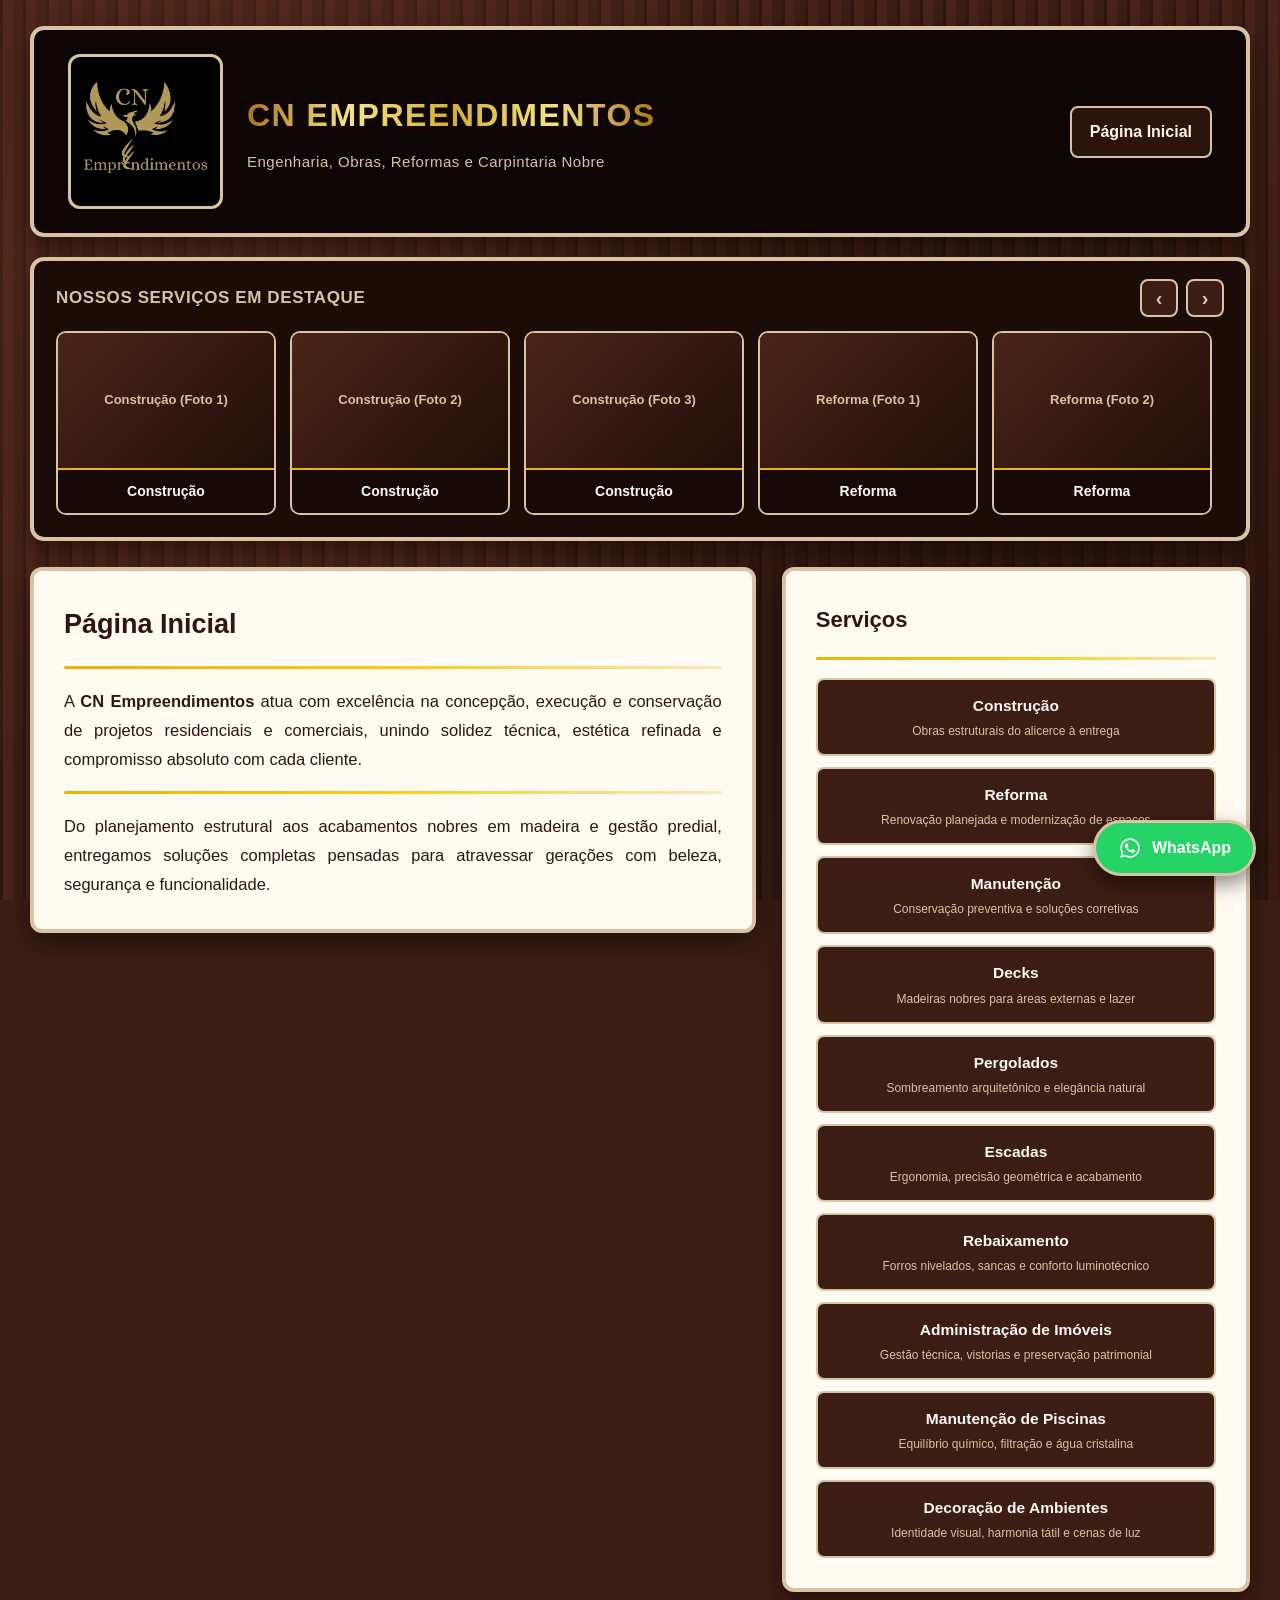
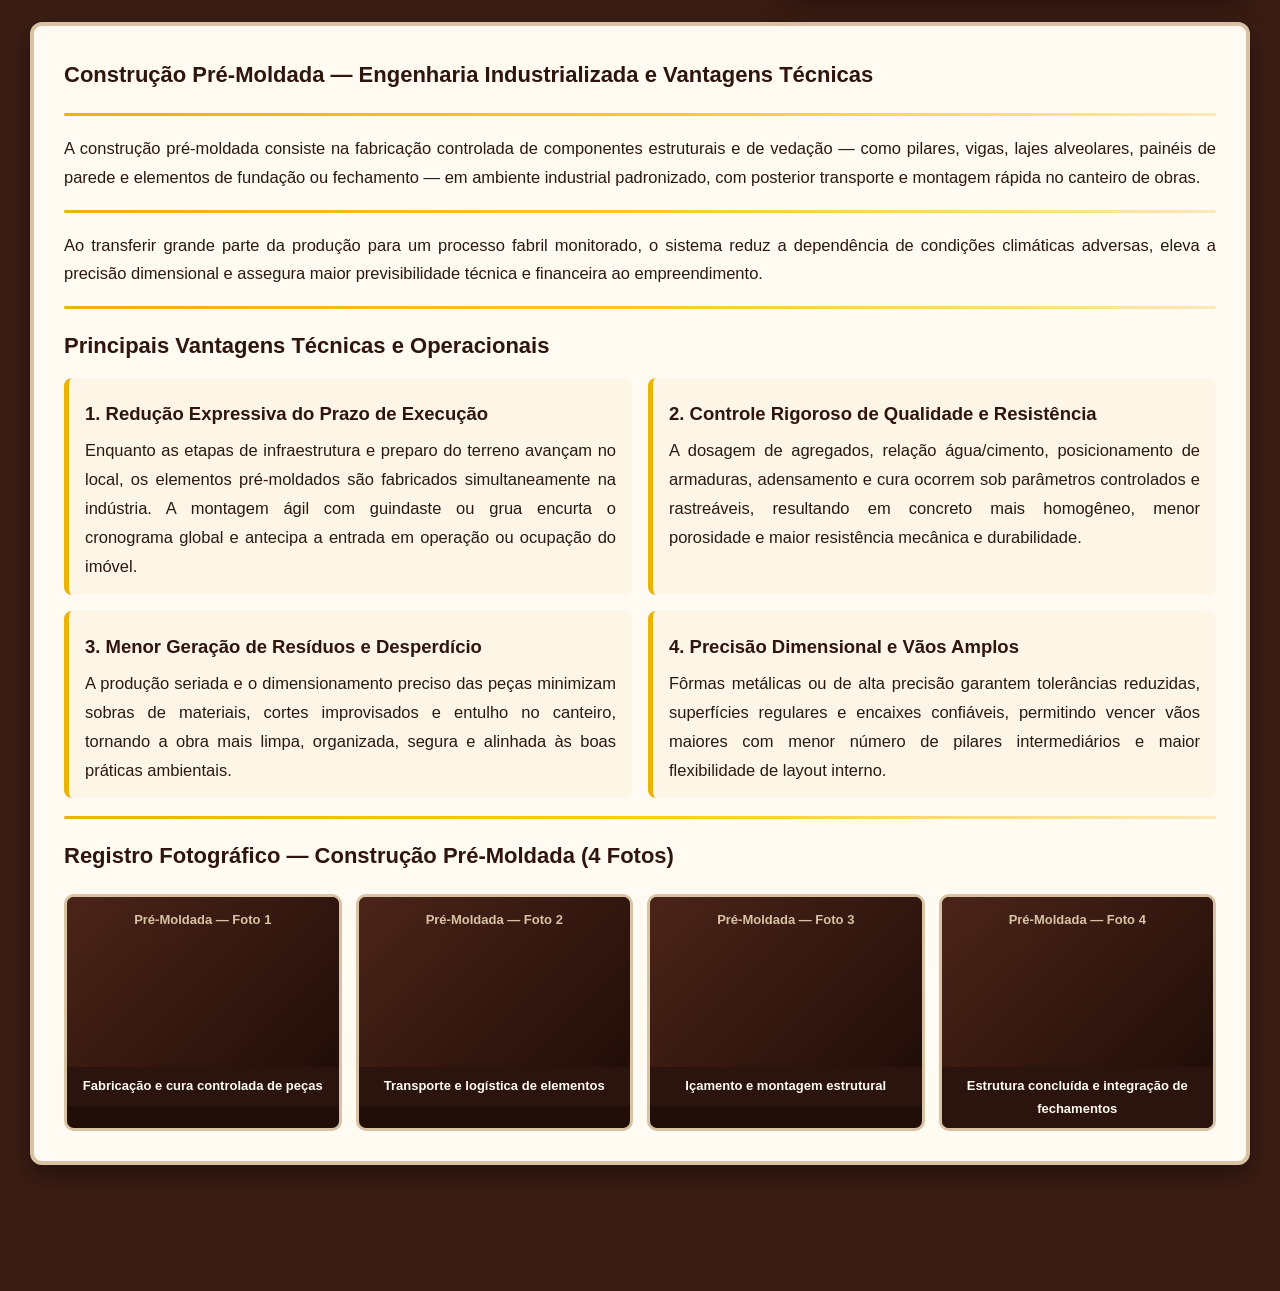
==== index.html @ 03586ccb "Add files via upload" ====
<!DOCTYPE html>
<html lang="pt-BR">
<head>
  <meta charset="UTF-8">
  <meta name="viewport" content="width=device-width, initial-scale=1.0">
  <title>CN Empreendimentos</title>
  <link rel="icon" type="image/jpeg" href="logo.jpg">
  <link rel="stylesheet" href="estilo.css">
</head>
<body>
  <div class="container">
    <!-- 1º Cabeçalho: Box Maior com Logo -->
    <header class="cabecalho-box">
      <a class="marca" href="index.html">
        <img src="logo.jpg" alt="Logo CN Empreendimentos" class="marca-imagem">
        <div class="marca-textos">
          <span class="marca-titulo">CN Empreendimentos</span>
          <span class="marca-subtitulo">Engenharia, Obras, Reformas e Carpintaria Nobre</span>
        </div>
      </a>
      <nav class="navegacao">
        <a href="index.html">Página Inicial</a>
      </nav>
    </header>

    <!-- 2º Cabeçalho: Vitrine Dinâmica com Fotos dos Serviços -->
    <div id="segundo-cabecalho-vitrine"></div>

    <!-- Corpo Principal: Página Inicial à esquerda + Caixa de Serviços ao lado -->
    <main class="layout-duas-colunas">
      <section class="caixa">
        <h1>Página Inicial</h1>
        <hr class="divisor-amarelo">
        <p>
          A <strong>CN Empreendimentos</strong> atua com excelência na concepção, execução e conservação de projetos residenciais e comerciais, unindo solidez técnica, estética refinada e compromisso absoluto com cada cliente.
        </p>
        <hr class="divisor-amarelo">
        <p>
          Do planejamento estrutural aos acabamentos nobres em madeira e gestão predial, entregamos soluções completas pensadas para atravessar gerações com beleza, segurança e funcionalidade.
        </p>
      </section>

      <!-- Caixa de Serviços posicionada ao lado da Página Inicial -->
      <aside id="guia-acesso-rapido"></aside>
    </main>
  </div>

  <script src="sistema.js"></script>
</body>
</html>
---- estilo.css ----
:root {
  --jacaranda-base: #3b1d14;
  --jacaranda-escuro: #210e09;
  --jacaranda-claro: #6b3523;
  --ipe-champanha: #d8c3a5;
  --ipe-amarelo: #eab308;
  --ouro: #d4af37;
  --ouro-brilho: #f7e387;
  --caixa-fundo: #fffaf2;
  --texto: #24130c;
}

* {
  box-sizing: border-box;
  margin: 0;
  padding: 0;
}

html, body {
  min-height: 100%;
  font-family: 'Segoe UI', Tahoma, Geneva, Verdana, sans-serif;
  color: var(--texto);
  line-height: 1.75;
}

/* Fundo em tons naturais da madeira Jacarandá */
body {
  background-color: var(--jacaranda-base);
  background-image:
    radial-gradient(circle at 18% 25%, rgba(107, 53, 35, 0.5), transparent 48%),
    radial-gradient(circle at 82% 75%, rgba(33, 14, 9, 0.7), transparent 52%),
    repeating-linear-gradient(
      90deg,
      rgba(33, 14, 9, 0.45) 0px,
      rgba(33, 14, 9, 0.45) 3px,
      rgba(107, 53, 35, 0.25) 3px,
      rgba(107, 53, 35, 0.25) 13px,
      rgba(59, 29, 20, 0.38) 13px,
      rgba(59, 29, 20, 0.38) 23px
    );
  background-attachment: fixed;
  padding-bottom: 100px;
}

.container {
  max-width: 1260px;
  margin: 26px auto;
  padding: 0 20px;
}

/* 1º Cabeçalho: Box Maior com Logo */
.cabecalho-box {
  background-color: #0e0604;
  border: 4px solid var(--ipe-champanha);
  border-radius: 14px;
  padding: 24px 34px;
  margin-bottom: 20px;
  box-shadow: 0 12px 28px rgba(0, 0, 0, 0.5);
  display: flex;
  align-items: center;
  justify-content: space-between;
  gap: 24px;
  flex-wrap: wrap;
}

.marca {
  display: flex;
  align-items: center;
  gap: 24px;
  text-decoration: none;
  flex-wrap: wrap;
}

.marca-imagem {
  width: 155px;
  height: 155px;
  object-fit: contain;
  background-color: #000000;
  border: 3px solid var(--ipe-champanha);
  border-radius: 12px;
  padding: 6px;
  display: block;
}

.marca-textos {
  display: flex;
  flex-direction: column;
  gap: 6px;
}

.marca-titulo {
  font-size: 32px;
  font-weight: 800;
  letter-spacing: 1.5px;
  text-transform: uppercase;
  background: linear-gradient(90deg, #aa771c, var(--ouro-brilho), var(--ouro), var(--ouro-brilho), #aa771c);
  -webkit-background-clip: text;
  background-clip: text;
  color: transparent;
}

.marca-subtitulo {
  color: var(--ipe-champanha);
  font-size: 15px;
  letter-spacing: 0.5px;
}

.navegacao a {
  display: inline-block;
  color: #fff6e8;
  text-decoration: none;
  font-weight: 700;
  font-size: 16px;
  padding: 10px 18px;
  background-color: #2b140d;
  border: 2px solid var(--ipe-champanha);
  border-radius: 8px;
  transition: all 0.2s ease;
}

.navegacao a:hover {
  background-color: var(--ipe-amarelo);
  color: #210e09;
  border-color: #210e09;
}

/* 2º Cabeçalho: Vitrine Dinâmica com Fotos dos Serviços */
.segundo-cabecalho {
  background-color: #1c0c08;
  border: 4px solid var(--ipe-champanha);
  border-radius: 14px;
  padding: 18px 22px;
  margin-bottom: 26px;
  box-shadow: 0 10px 24px rgba(0, 0, 0, 0.45);
}

.vitrine-topo {
  display: flex;
  align-items: center;
  justify-content: space-between;
  margin-bottom: 14px;
  gap: 12px;
}

.vitrine-titulo {
  color: var(--ipe-champanha);
  font-size: 17px;
  font-weight: 700;
  letter-spacing: 0.6px;
  text-transform: uppercase;
}

.vitrine-controles {
  display: flex;
  gap: 8px;
}

.btn-carrossel {
  background-color: #3b1d14;
  color: var(--ipe-champanha);
  border: 2px solid var(--ipe-champanha);
  border-radius: 8px;
  width: 38px;
  height: 38px;
  font-size: 20px;
  font-weight: 700;
  cursor: pointer;
  transition: all 0.2s ease;
}

.btn-carrossel:hover {
  background-color: var(--ipe-amarelo);
  color: #210e09;
  border-color: #210e09;
}

.vitrine-trilho {
  display: flex;
  gap: 14px;
  overflow-x: auto;
  scroll-behavior: smooth;
  scrollbar-width: none;
  padding-bottom: 4px;
}

.vitrine-trilho::-webkit-scrollbar {
  display: none;
}

.card-vitrine {
  flex: 0 0 220px;
  background-color: #2b140d;
  border: 2px solid var(--ipe-champanha);
  border-radius: 10px;
  overflow: hidden;
  text-decoration: none;
  transition: transform 0.25s ease, border-color 0.25s ease;
}

.card-vitrine:hover {
  transform: translateY(-4px);
  border-color: var(--ipe-amarelo);
}

.card-vitrine img,
.foto-fallback {
  width: 100%;
  height: 135px;
  object-fit: cover;
  display: block;
}

.foto-fallback {
  background: linear-gradient(135deg, #4b2418, #210e09);
  color: var(--ipe-champanha);
  display: flex;
  align-items: center;
  justify-content: center;
  text-align: center;
  padding: 12px;
  font-size: 13px;
  font-weight: 600;
}

.card-vitrine-legenda {
  padding: 9px 12px;
  color: #fffaf2;
  font-size: 14px;
  font-weight: 700;
  text-align: center;
  background-color: #160906;
  border-top: 2px solid var(--ipe-amarelo);
}

/* Layout Lado a Lado: Página Inicial / Serviço à esquerda + Caixa de Serviços ao lado */
.layout-duas-colunas {
  display: grid;
  grid-template-columns: 1.55fr 1fr;
  gap: 26px;
  align-items: start;
}

@media (max-width: 920px) {
  .layout-duas-colunas {
    grid-template-columns: 1fr;
  }
}

.caixa {
  background-color: var(--caixa-fundo);
  border: 4px solid var(--ipe-champanha);
  border-radius: 12px;
  padding: 30px;
  box-shadow: 0 10px 26px rgba(0, 0, 0, 0.42);
}

.caixa h1 {
  color: #2e150d;
  font-size: 27px;
  margin-bottom: 8px;
}

.caixa h2 {
  color: #2e150d;
  font-size: 22px;
  margin-bottom: 8px;
}

.caixa h3 {
  color: #2e150d;
  font-size: 18.5px;
  margin-top: 6px;
  margin-bottom: 6px;
}

.caixa p {
  font-size: 16.5px;
  color: #2b1810;
  text-align: justify;
}

/* Divisão de parágrafos na cor do Ipê Amarelo */
.divisor-amarelo {
  border: 0;
  height: 3px;
  background: linear-gradient(90deg, var(--ipe-amarelo), #facc15, rgba(234, 179, 8, 0.25));
  margin: 18px 0;
  border-radius: 2px;
}

/* Galeria de 3 fotos dentro de cada página de serviço */
.galeria-servico {
  display: grid;
  grid-template-columns: repeat(3, 1fr);
  gap: 14px;
  margin-top: 18px;
}

@media (max-width: 680px) {
  .galeria-servico {
    grid-template-columns: 1fr;
  }
}

/* Galeria de 4 fotos na caixa de Construção Pré-Moldada no rodapé */
.galeria-premoldada {
  display: grid;
  grid-template-columns: repeat(4, 1fr);
  gap: 14px;
  margin-top: 18px;
}

@media (max-width: 960px) {
  .galeria-premoldada {
    grid-template-columns: repeat(2, 1fr);
  }
}

@media (max-width: 560px) {
  .galeria-premoldada {
    grid-template-columns: 1fr;
  }
}

.item-galeria {
  border: 3px solid var(--ipe-champanha);
  border-radius: 10px;
  overflow: hidden;
  background-color: #210e09;
  cursor: pointer;
  transition: transform 0.25s ease, border-color 0.25s ease;
}

.item-galeria:hover {
  transform: scale(1.03);
  border-color: var(--ipe-amarelo);
}

.item-galeria img,
.item-galeria .foto-fallback {
  width: 100%;
  height: 170px;
  object-fit: cover;
  display: block;
}

.item-galeria figcaption {
  padding: 8px 10px;
  font-size: 13px;
  font-weight: 600;
  color: #fffaf2;
  background-color: #2b140d;
  text-align: center;
}

/* Caixa de Serviços Lateral */
.grade-acesso {
  display: grid;
  grid-template-columns: 1fr;
  gap: 11px;
  margin-top: 10px;
}

.botao-servico {
  display: flex;
  flex-direction: column;
  align-items: center;
  justify-content: center;
  text-align: center;
  background-color: #3b1d14;
  color: #fffaf2;
  text-decoration: none;
  padding: 12px 16px;
  border-radius: 8px;
  border: 2px solid var(--ipe-champanha);
  font-weight: 700;
  font-size: 15.5px;
  transition: all 0.2s ease;
}

.botao-servico-sub {
  font-size: 12px;
  font-weight: 500;
  color: var(--ipe-champanha);
  margin-top: 2px;
}

.botao-servico:hover,
.botao-servico.ativo {
  background-color: var(--ipe-amarelo);
  color: #210e09;
  border-color: #210e09;
  transform: translateX(4px);
}

.botao-servico:hover .botao-servico-sub,
.botao-servico.ativo .botao-servico-sub {
  color: #210e09;
}

/* Rodapé com Caixa de Construção Pré-Moldada */
.rodape-site {
  margin-top: 30px;
}

.grade-vantagens-premoldada {
  display: grid;
  grid-template-columns: repeat(2, 1fr);
  gap: 16px;
  margin-top: 12px;
}

@media (max-width: 760px) {
  .grade-vantagens-premoldada {
    grid-template-columns: 1fr;
  }
}

.item-vantagem {
  background-color: #fdf5e6;
  border-left: 5px solid var(--ipe-amarelo);
  border-radius: 8px;
  padding: 14px 16px;
}

/* Modal Lightbox para ampliar foto ao clicar */
.lightbox-modal {
  position: fixed;
  inset: 0;
  background: rgba(14, 6, 4, 0.92);
  display: none;
  align-items: center;
  justify-content: center;
  z-index: 10000;
  padding: 20px;
  overflow-y: auto;
}

.lightbox-modal.aberto {
  display: flex;
}

.lightbox-conteudo {
  max-width: 900px;
  width: 100%;
  background: #fffaf2;
  color: #24130c;
  border: 4px solid var(--ipe-champanha);
  border-radius: 12px;
  padding: 20px 24px;
  box-shadow: 0 14px 36px rgba(0, 0, 0, 0.65);
}

.lightbox-conteudo img {
  max-width: 100%;
  max-height: 62vh;
  object-fit: contain;
  border-radius: 8px;
  border: 2px solid #210e09;
  background-color: #140805;
  display: block;
  margin: 0 auto 14px auto;
}

.lightbox-titulo {
  color: #2e150d;
  font-size: 19px;
  font-weight: 800;
  margin-bottom: 6px;
}

.lightbox-descricao {
  color: #2b1810;
  font-size: 15px;
  line-height: 1.65;
  text-align: justify;
  margin-top: 10px;
}

.lightbox-fechar-aviso {
  margin-top: 14px;
  font-size: 13px;
  font-weight: 700;
  color: #6b3523;
  text-align: right;
}

/* Botão Flutuante WhatsApp (Número oculto) */
.whatsapp-flutuante {
  position: fixed;
  right: 24px;
  bottom: 24px;
  z-index: 9999;
  display: inline-flex;
  align-items: center;
  gap: 10px;
  background-color: #25d366;
  color: #ffffff;
  border: 3px solid var(--ipe-champanha);
  border-radius: 50px;
  padding: 13px 22px;
  font-size: 16px;
  font-weight: 700;
  cursor: pointer;
  box-shadow: 0 8px 20px rgba(0, 0, 0, 0.45);
  transition: transform 0.2s ease, background-color 0.2s ease;
}

.whatsapp-flutuante:hover {
  background-color: #1ebe5d;
  transform: scale(1.04);
}

.whatsapp-flutuante svg {
  width: 24px;
  height: 24px;
  fill: #ffffff;
}
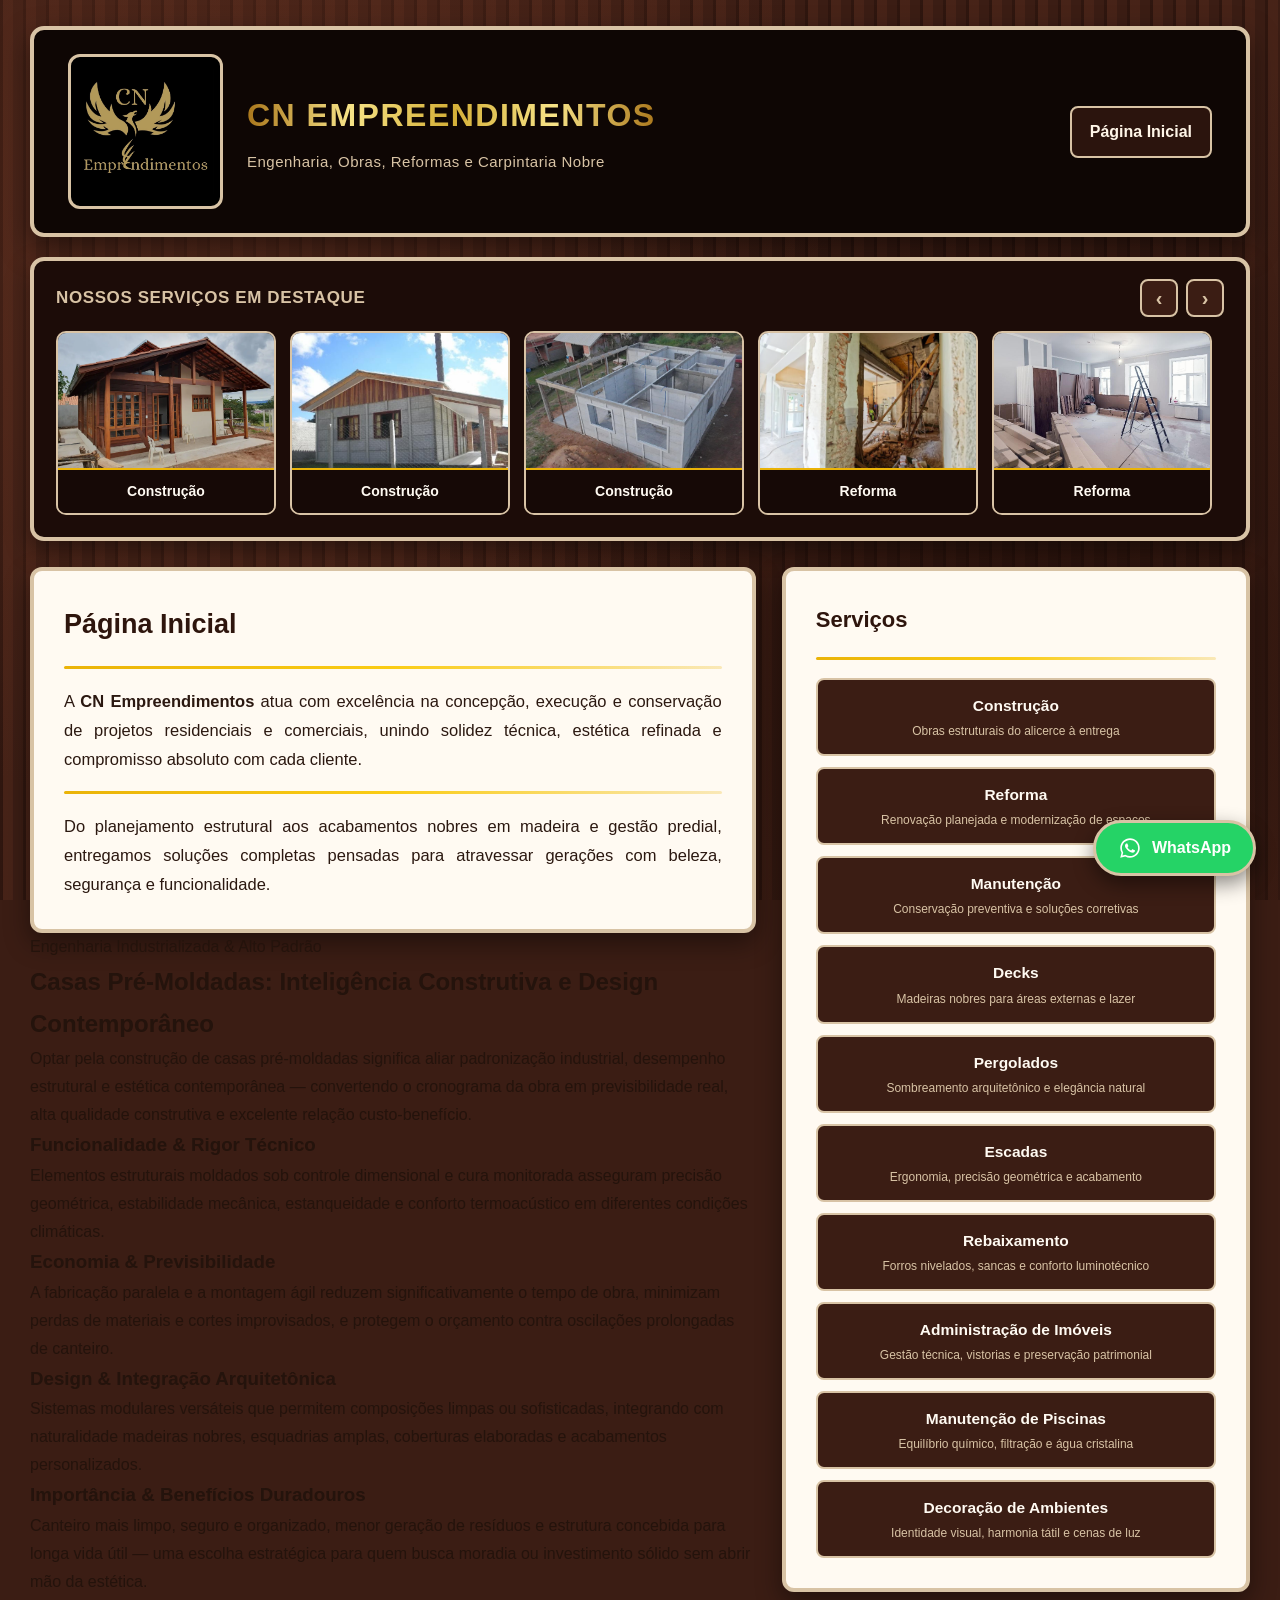
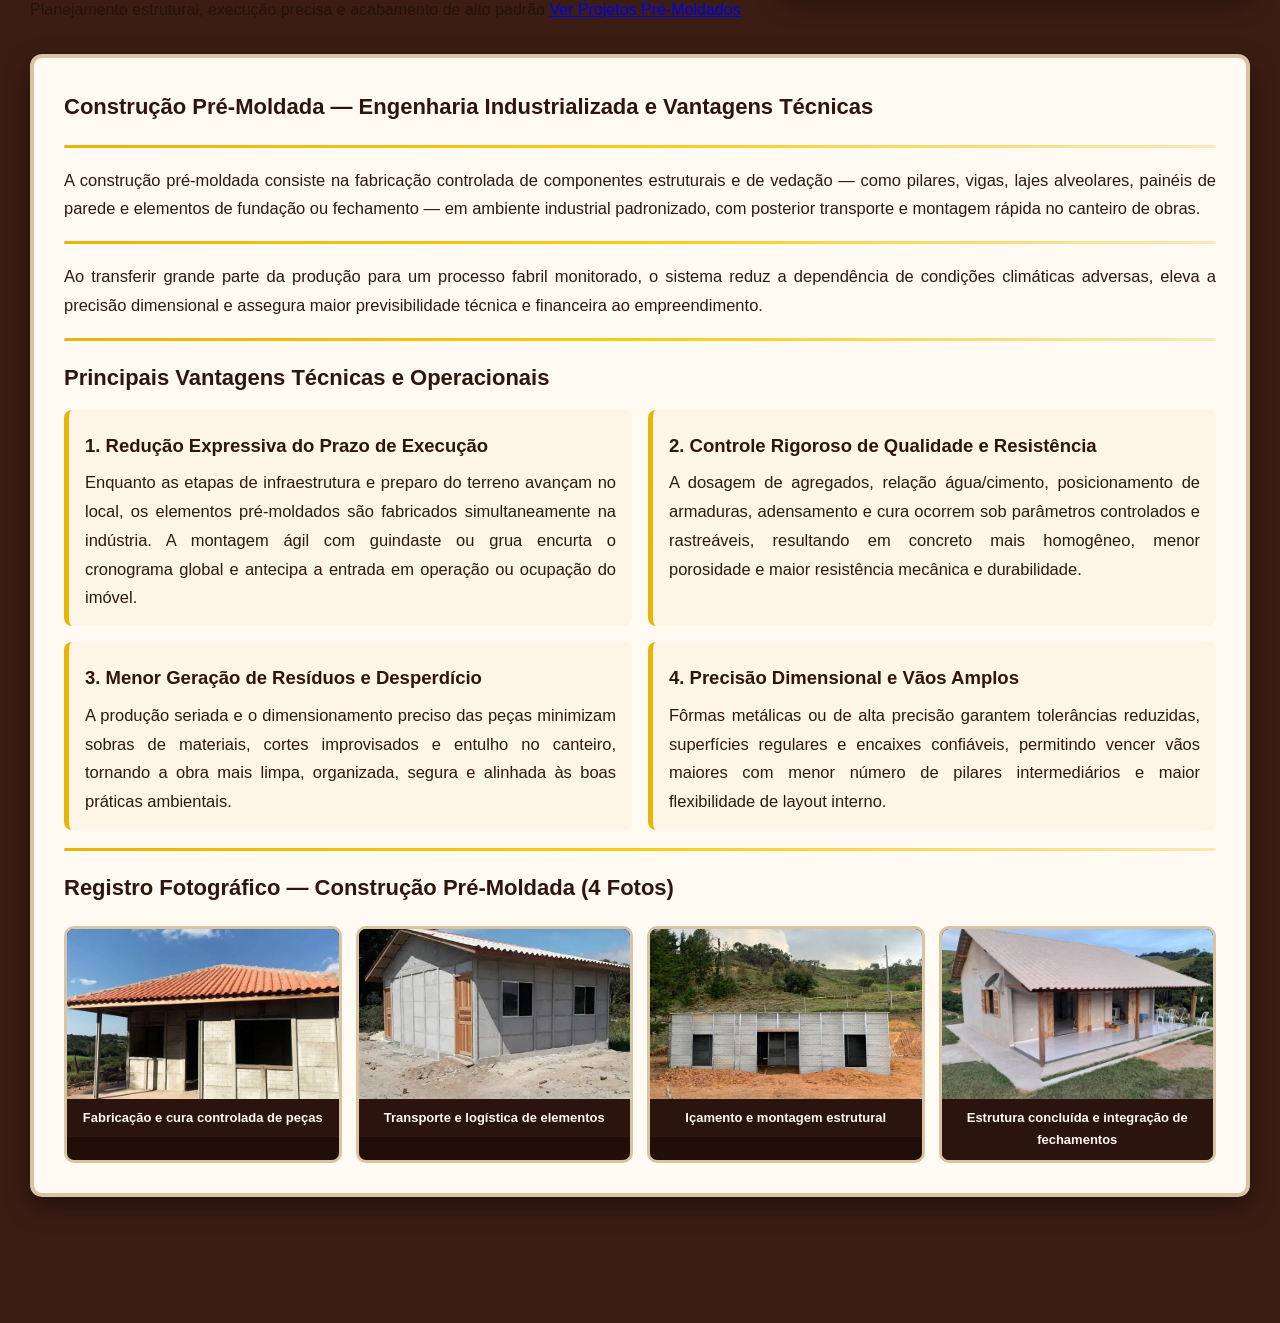
==== commit 8f663a0a: "Add files via upload" ====
--- a/index.html
+++ b/index.html
@@ -26,21 +26,67 @@
     <!-- 2º Cabeçalho: Vitrine Dinâmica com Fotos dos Serviços -->
     <div id="segundo-cabecalho-vitrine"></div>
 
-    <!-- Corpo Principal: Página Inicial à esquerda + Caixa de Serviços ao lado -->
+    <!-- Corpo Principal: Página Inicial + Banner à esquerda + Caixa de Serviços ao lado -->
     <main class="layout-duas-colunas">
-      <section class="caixa">
-        <h1>Página Inicial</h1>
-        <hr class="divisor-amarelo">
-        <p>
-          A <strong>CN Empreendimentos</strong> atua com excelência na concepção, execução e conservação de projetos residenciais e comerciais, unindo solidez técnica, estética refinada e compromisso absoluto com cada cliente.
-        </p>
-        <hr class="divisor-amarelo">
-        <p>
-          Do planejamento estrutural aos acabamentos nobres em madeira e gestão predial, entregamos soluções completas pensadas para atravessar gerações com beleza, segurança e funcionalidade.
-        </p>
-      </section>
+      <div class="coluna-esquerda-conteudo">
+        <section class="caixa">
+          <h1>Página Inicial</h1>
+          <hr class="divisor-amarelo">
+          <p>
+            A <strong>CN Empreendimentos</strong> atua com excelência na concepção, execução e conservação de projetos residenciais e comerciais, unindo solidez técnica, estética refinada e compromisso absoluto com cada cliente.
+          </p>
+          <hr class="divisor-amarelo">
+          <p>
+            Do planejamento estrutural aos acabamentos nobres em madeira e gestão predial, entregamos soluções completas pensadas para atravessar gerações com beleza, segurança e funcionalidade.
+          </p>
+        </section>
 
-      <!-- Caixa de Serviços posicionada ao lado da Página Inicial -->
+        <!-- Banner Técnico e Atrativo: Casas Pré-Moldadas -->
+        <section class="banner-premoldadas" aria-label="Casas Pré-Moldadas">
+          <span class="banner-selo">Engenharia Industrializada &amp; Alto Padrão</span>
+          <h2>Casas Pré-Moldadas: Inteligência Construtiva e Design Contemporâneo</h2>
+          <p class="banner-intro">
+            Optar pela construção de casas pré-moldadas significa aliar padronização industrial, desempenho estrutural e estética contemporânea — convertendo o cronograma da obra em previsibilidade real, alta qualidade construtiva e excelente relação custo-benefício.
+          </p>
+
+          <div class="banner-grid">
+            <div class="banner-item">
+              <h3>Funcionalidade &amp; Rigor Técnico</h3>
+              <p>
+                Elementos estruturais moldados sob controle dimensional e cura monitorada asseguram precisão geométrica, estabilidade mecânica, estanqueidade e conforto termoacústico em diferentes condições climáticas.
+              </p>
+            </div>
+
+            <div class="banner-item">
+              <h3>Economia &amp; Previsibilidade</h3>
+              <p>
+                A fabricação paralela e a montagem ágil reduzem significativamente o tempo de obra, minimizam perdas de materiais e cortes improvisados, e protegem o orçamento contra oscilações prolongadas de canteiro.
+              </p>
+            </div>
+
+            <div class="banner-item">
+              <h3>Design &amp; Integração Arquitetônica</h3>
+              <p>
+                Sistemas modulares versáteis que permitem composições limpas ou sofisticadas, integrando com naturalidade madeiras nobres, esquadrias amplas, coberturas elaboradas e acabamentos personalizados.
+              </p>
+            </div>
+
+            <div class="banner-item">
+              <h3>Importância &amp; Benefícios Duradouros</h3>
+              <p>
+                Canteiro mais limpo, seguro e organizado, menor geração de resíduos e estrutura concebida para longa vida útil — uma escolha estratégica para quem busca moradia ou investimento sólido sem abrir mão da estética.
+              </p>
+            </div>
+          </div>
+
+          <div class="banner-rodape">
+            <span>Planejamento estrutural, execução precisa e acabamento de alto padrão</span>
+            <a href="#rodape-premoldada-cn" class="banner-cta">Ver Projetos Pré-Moldados</a>
+          </div>
+        </section>
+      </div>
+
+      <!-- Caixa de Serviços posicionada ao lado da Página Inicial (preenchida pelo sistema.js) -->
       <aside id="guia-acesso-rapido"></aside>
     </main>
   </div>
--- a/estilo.css
+++ b/estilo.css
@@ -515,4 +515,33 @@
   width: 24px;
   height: 24px;
   fill: #ffffff;
+}
+/* Proteção geral para nada vazar da tela no celular */
+* {
+  box-sizing: border-box;
+}
+
+img {
+  max-width: 100%;
+  height: auto;
+}
+
+/* Ajustes automáticos para telas de celular */
+@media (max-width: 768px) {
+  body {
+    background-attachment: scroll; /* Evita bug do fundo no celular */
+    overflow-x: hidden;            /* Impede a tela de arrastar para o lado */
+  }
+
+  .container {
+    margin: 12px auto;
+    padding: 0 12px;
+  }
+
+  .cabecalho-box {
+    padding: 16px;
+    gap: 14px;
+    justify-content: center;
+    text-align: center;
+  }
 }
